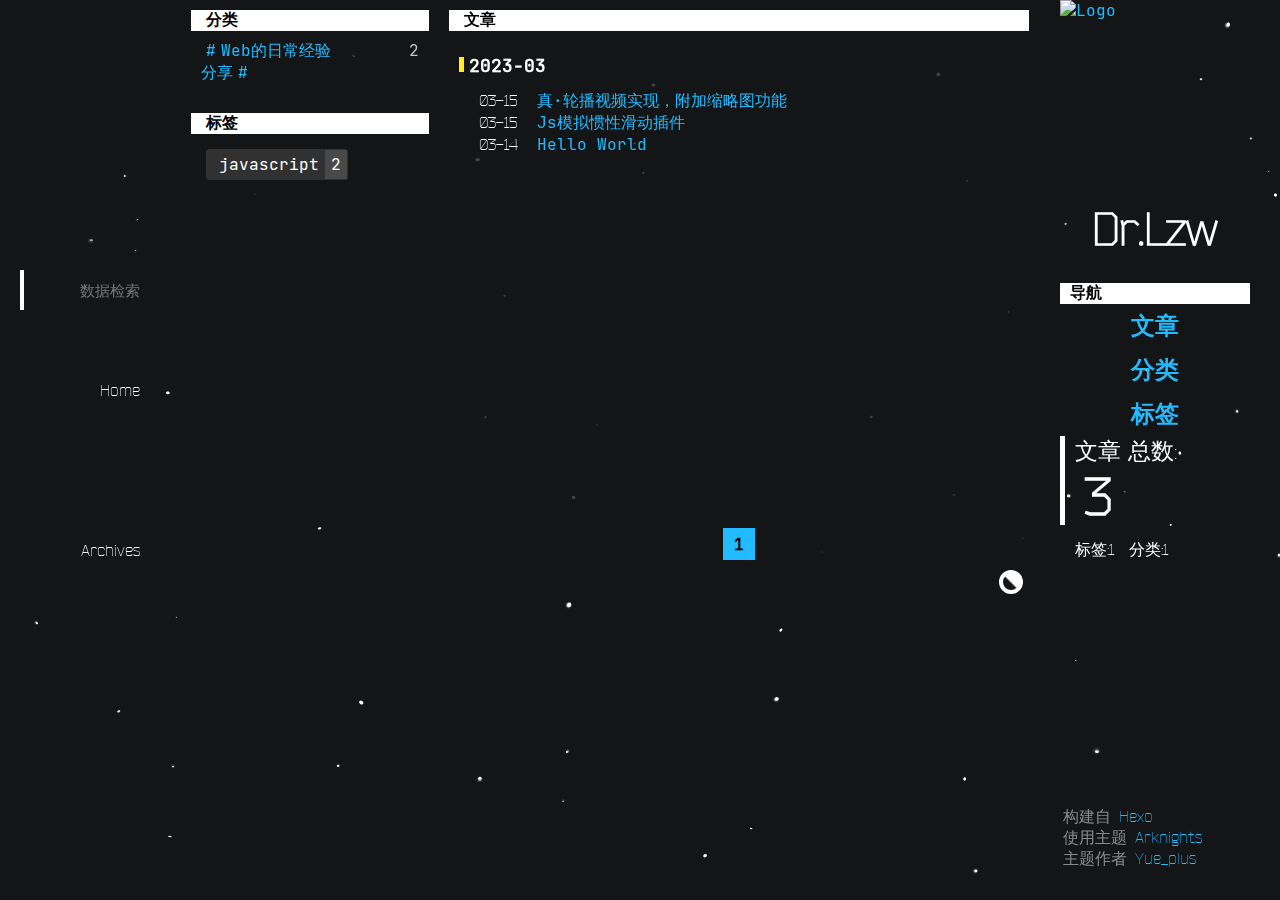
==== archives/index.html @ a69feaee "Site updated: 2023-03-15 19:51:51" ====
<!DOCTYPE html><html lang="[&quot;zh-cn&quot;,&quot;en&quot;,&quot;default&quot;]" theme-mode="dark"><head><meta charset="UTF-8"><meta name="viewport" content="width=device-width, initial-scale=1.0"><title>文章 | Dr.Lzw</title><script>var config = {"root":"/","search":{"preload":false,"activeHolder":"键入以继续","blurHolder":"数据检索","noResult":"无 $0 相关数据"},"code":{"codeInfo":"$0 - 共 $1 行","copy":"复制","copyFinish":"复制成功","expand":"展开"}}</script><script src="//unpkg.com/mermaid@9.2.2/dist/mermaid.min.js"></script><link rel="stylesheet" href="/css/arknights.css"><script>if (window.localStorage.getItem('theme-mode') === 'light') document.documentElement.setAttribute('theme-mode', 'light')
if (window.localStorage.getItem('theme-mode') === 'dark') document.documentElement.setAttribute('theme-mode', 'dark')</script><style>@font-face {
 font-family: BenderLight;
 src: local('Bender'), url("/font/BenderLight.ttf");
}
@font-face {
 font-family: 'JetBrains Mono';
 src: local('JetBrains Mono'), url('/font/JetBrainsMono-Regular.woff2') format('woff2');
}</style><meta name="generator" content="Hexo 5.4.2"></head><body><div class="loading" style="opacity: 0"><div class="loadingBar left"></div><div class="loadingBar right"></div></div><main><header class="closed"><nav><div class="navBtn hide"><i class="navBtnIcon"><span class="navBtnIconBar"></span><span class="navBtnIconBar"></span><span class="navBtnIconBar"></span></i></div><div class="navItem" id="search-header"><span class="navItemTitle"><input autocomplete="off" autocorrect="off" autocapitalize="none" placeholder="数据检索" spellcheck="false" maxlength="50" type="text" id="search-input"></span></div><div class="navItem" id="search-holder"></div><div class="search-popup"><div id="search-result"></div></div><ol class="navContent"><li class="navItem"><a class="navBlock" href="/"><span class="navItemTitle">Home</span></a></li><li class="navItem" matchdata="categories,tags"><a class="navBlock" href="/archives/"><span class="navItemTitle">Archives</span></a></li></ol></nav></header><article><div id="archive-flex"><div id="Archives"><h1>文章</h1><div id="Archives-bg"><h2>2023-03</h2><div class="article-item"><div class="control-archive"><time>03-15</time></div><a href="/2023/03/15/%E7%9C%9F%C2%B7%E8%BD%AE%E6%92%AD%E8%A7%86%E9%A2%91%E5%AE%9E%E7%8E%B0%EF%BC%8C%E9%99%84%E5%8A%A0%E7%BC%A9%E7%95%A5%E5%9B%BE%E5%8A%9F%E8%83%BD/" target="_blank">真·轮播视频实现，附加缩略图功能</a></div><div class="article-item"><div class="control-archive"><time>03-15</time></div><a href="/2023/03/15/Js%E6%A8%A1%E6%8B%9F%E6%83%AF%E6%80%A7%E6%BB%91%E5%8A%A8%E6%8F%92%E4%BB%B6/" target="_blank">Js模拟惯性滑动插件</a></div><div class="article-item"><div class="control-archive"><time>03-14</time></div><a href="/2023/03/14/hello-world/" target="_blank">Hello World</a></div><div id="paginator"><span class="page-number current">1</span></div></div></div><div id="archive-aside"><div id="Categories"><h1>分类</h1><ul class="category-list"><li class="category-list-item"><a class="category-list-link" href="/categories/Web%E7%9A%84%E6%97%A5%E5%B8%B8%E7%BB%8F%E9%AA%8C%E5%88%86%E4%BA%AB/">Web的日常经验分享</a><span class="category-list-count">2</span></li></ul></div><div id="Tags"><h1>标签</h1><ul class="tag-list" itemprop="keywords"><li class="tag-list-item"><a class="tag-list-link" href="/tags/javascript/" rel="tag">javascript</a><span class="tag-list-count">2</span></li></ul></div></div></div><div class="bottom-btn"><div><a id="to-top" onClick="scrolls.scrolltop();" title="回到顶部" style="opacity: 0; display: none;">∧</a><a id="color-mode" onClick="colorMode.change()" title="切换主题"></a></div></div></article><aside><div id="about"><a href="/" id="logo"><img src="https://ak.hypergryph.com/assets/index/images/ak/pc/faction/1.png" alt="Logo"></a><h1 id="Dr"><a href="/">Dr.Lzw</a></h1><div id="description"><p></p></div></div><div id="aside-block"><h1>导航</h1><div id="navigation"><a href="#Archives">文章</a><a href="#Categories">分类</a><a href="#Tags">标签</a></div><section id="total"><a id="total-archives" href="/archives"><span class="total-title">文章 总数:</span><span class="total-number">3</span></a><div id="total-tags"><span class="total-title">标签:</span><span class="total-number">1</span></div><div id="total-categories"><span class="total-title">分类:</span><span class="total-number">1</span></div></section></div><footer><nobr>构建自 <a target="_blank" rel="noopener" href="http://hexo.io">Hexo</a></nobr><wbr><nobr> 使用主题 <a target="_blank" rel="noopener" href="https://github.com/Yue-plus/hexo-theme-arknights">Arknights</a></nobr><wbr><nobr>主题作者 <a target="_blank" rel="noopener" href="https://github.com/Yue-plus">Yue_plus</a></nobr></footer></aside></main><canvas id="canvas-dust"></canvas><script src="/js/search.js"></script><script class="pjax-js">reset=_=>{code.findCode();}</script><script src="/js/jquery.js"></script><script src="/js/arknights.js"></script><script src="/js/pjax.js"></script><script>window.addEventListener("load",() => {pjax = new Pjax({
 cacheBust: false,
 selectors: ['title','article','#aside-block','.pjax-js'],
 switches: {'article': Pjax.switches.sideBySide},
 switchesOptions: {
   'article': {
     classNames: {
       remove: "pjax-out",
       add: "pjax-in"
     }
   }
 }
});
document.addEventListener("pjax:complete", reset);reset()})</script></body></html>
---- css/arknights.css ----
[theme-mode=dark] pre code.hljs {
  display: block;
  overflow-x: auto;
  padding: 1em;
}
[theme-mode=dark] code.hljs {
  padding: 3px 5px;
}
[theme-mode=dark] .hljs {
  color: #abb2bf;
  background: #282c34;
}
[theme-mode=dark] .hljs-keyword,
[theme-mode=dark] .hljs-operator,
[theme-mode=dark] .hljs-pattern-match {
  color: #f92672;
}
[theme-mode=dark] .hljs-function,
[theme-mode=dark] .hljs-pattern-match .hljs-constructor {
  color: #61aeee;
}
[theme-mode=dark] .hljs-function .hljs-params {
  color: #a6e22e;
}
[theme-mode=dark] .hljs-function .hljs-params .hljs-typing {
  color: #fd971f;
}
[theme-mode=dark] .hljs-module-access .hljs-module {
  color: #7e57c2;
}
[theme-mode=dark] .hljs-constructor {
  color: #e2b93d;
}
[theme-mode=dark] .hljs-constructor .hljs-string {
  color: #9ccc65;
}
[theme-mode=dark] .hljs-comment,
[theme-mode=dark] .hljs-quote {
  color: #b18eb1;
  font-style: italic;
}
[theme-mode=dark] .hljs-doctag,
[theme-mode=dark] .hljs-formula {
  color: #c678dd;
}
[theme-mode=dark] .hljs-deletion,
[theme-mode=dark] .hljs-name,
[theme-mode=dark] .hljs-section,
[theme-mode=dark] .hljs-selector-tag,
[theme-mode=dark] .hljs-subst {
  color: #e06c75;
}
[theme-mode=dark] .hljs-literal {
  color: #56b6c2;
}
[theme-mode=dark] .hljs-addition,
[theme-mode=dark] .hljs-attribute,
[theme-mode=dark] .hljs-meta .hljs-string,
[theme-mode=dark] .hljs-regexp,
[theme-mode=dark] .hljs-string {
  color: #98c379;
}
[theme-mode=dark] .hljs-built_in,
[theme-mode=dark] .hljs-class .hljs-title,
[theme-mode=dark] .hljs-title.class_ {
  color: #e6c07b;
}
[theme-mode=dark] .hljs-attr,
[theme-mode=dark] .hljs-number,
[theme-mode=dark] .hljs-selector-attr,
[theme-mode=dark] .hljs-selector-class,
[theme-mode=dark] .hljs-selector-pseudo,
[theme-mode=dark] .hljs-template-variable,
[theme-mode=dark] .hljs-type,
[theme-mode=dark] .hljs-variable {
  color: #d19a66;
}
[theme-mode=dark] .hljs-bullet,
[theme-mode=dark] .hljs-link,
[theme-mode=dark] .hljs-meta,
[theme-mode=dark] .hljs-selector-id,
[theme-mode=dark] .hljs-symbol,
[theme-mode=dark] .hljs-title {
  color: #61aeee;
}
[theme-mode=dark] .hljs-emphasis {
  font-style: italic;
}
[theme-mode=dark] .hljs-strong {
  font-weight: 700;
}
[theme-mode=dark] .hljs-link {
  text-decoration: underline;
}
[theme-mode=light] pre code.hljs {
  display: block;
  overflow-x: auto;
  padding: 1em;
}
[theme-mode=light] code.hljs {
  padding: 3px 5px;
}
[theme-mode=light] .hljs {
  color: #383a42;
  background: #fafafa;
}
[theme-mode=light] .hljs-comment,
[theme-mode=light] .hljs-quote {
  color: #a0a1a7;
  font-style: italic;
}
[theme-mode=light] .hljs-doctag,
[theme-mode=light] .hljs-formula,
[theme-mode=light] .hljs-keyword {
  color: #a626a4;
}
[theme-mode=light] .hljs-deletion,
[theme-mode=light] .hljs-name,
[theme-mode=light] .hljs-section,
[theme-mode=light] .hljs-selector-tag,
[theme-mode=light] .hljs-subst {
  color: #e45649;
}
[theme-mode=light] .hljs-literal {
  color: #0184bb;
}
[theme-mode=light] .hljs-addition,
[theme-mode=light] .hljs-attribute,
[theme-mode=light] .hljs-meta .hljs-string,
[theme-mode=light] .hljs-regexp,
[theme-mode=light] .hljs-string {
  color: #50a14f;
}
[theme-mode=light] .hljs-attr,
[theme-mode=light] .hljs-number,
[theme-mode=light] .hljs-selector-attr,
[theme-mode=light] .hljs-selector-class,
[theme-mode=light] .hljs-selector-pseudo,
[theme-mode=light] .hljs-template-variable,
[theme-mode=light] .hljs-type,
[theme-mode=light] .hljs-variable {
  color: #986801;
}
[theme-mode=light] .hljs-bullet,
[theme-mode=light] .hljs-link,
[theme-mode=light] .hljs-meta,
[theme-mode=light] .hljs-selector-id,
[theme-mode=light] .hljs-symbol,
[theme-mode=light] .hljs-title {
  color: #4078f2;
}
[theme-mode=light] .hljs-built_in,
[theme-mode=light] .hljs-class .hljs-title,
[theme-mode=light] .hljs-title.class_ {
  color: #c18401;
}
[theme-mode=light] .hljs-emphasis {
  font-style: italic;
}
[theme-mode=light] .hljs-strong {
  font-weight: 700;
}
[theme-mode=light] .hljs-link {
  text-decoration: underline;
}
:root {
  --dark-background: url(https://ak.hypergryph.com/assets/index/images/ak/pc/bk.jpg);
  --light-background: url(/img/bk.jpg);
  --dark-cursor: url("[data-uri]");
  --light-cursor: url("[data-uri]");
}
[theme-mode=light] .footer-link a:not(:hover),
[theme-mode=light] .navItemTitle,
[theme-mode=light] aside footer {
  text-shadow: 0 0 15px #fff, 0 0 15px #fff, 0 0 15px #fff, 0 0 15px #fff;
}
[theme-mode=light] .navItemTitle,
[theme-mode=light] aside footer {
  font-weight: bold;
}
[theme-mode=light] :where(.recent-post,
[theme-mode=light] #paginator a) {
  background-color: rgba(255,255,255,0.267);
}
[theme-mode=light] aside a img:hover {
  background-color: var(--theme-bg-soft);
}
[theme-mode=light] #Archives,
[theme-mode=light] #Categories,
[theme-mode=light] #Tags {
  background-color: var(--theme-bg-soft);
}
[theme-mode=light] #Archives:hover,
[theme-mode=light] #Categories:hover,
[theme-mode=light] #Tags:hover {
  background-color: var(--theme-bg-soft-hover);
}
[theme-mode=light] #color-mode:hover::after {
  transform: rotate(-90deg);
}
[theme-mode=light] #color-mode::after {
  transform: rotate(-180deg);
  animation: clockwise 0.3s;
}
@-moz-keyframes clockwise {
  0% {
    transform: rotate(-270deg);
  }
  100% {
    transform: rotate(-180deg);
  }
}
@-webkit-keyframes clockwise {
  0% {
    transform: rotate(-270deg);
  }
  100% {
    transform: rotate(-180deg);
  }
}
@-o-keyframes clockwise {
  0% {
    transform: rotate(-270deg);
  }
  100% {
    transform: rotate(-180deg);
  }
}
@keyframes clockwise {
  0% {
    transform: rotate(-270deg);
  }
  100% {
    transform: rotate(-180deg);
  }
}
[theme-mode=dark] #color-mode:hover::after {
  filter: invert(1);
}
#post-bg,
h1,
h2,
h3,
h4,
h5,
h6 {
  transition: 1s;
}
@property --theme-bg-trans1 {
  syntax: '<color>';
  inherits: true;
  initial-value: #fff;
}
#aside-block {
  transition: --theme-bg-trans1 1s;
}
:root[theme-mode=dark] {
  --cursor-data: var(--dark-cursor);
  --body-background: var(--dark-background);
  --theme-highlight: #2bf;
  --theme-subcolor: #fe2;
  --theme-stress: #c0392b;
  --theme-bar-color-0: #fe2;
  --theme-bar-color-1: rgba(255,238,34,0.667);
  --theme-bar-color-2: rgba(255,238,34,0.267);
  --theme-bar-color-3: rgba(255,238,34,0.133);
  --theme-kbd-shadow: #ba2;
  --theme-kbd-text: #000;
  --theme-cursor: #ccc;
  --theme-cursor-bg: rgba(255,255,255,0.533);
  --theme-text-hover: #000;
  --theme-text: #c4c4c4;
  --theme-text-light: #fff;
  --theme-text-rev: #000;
  --theme-background: #141516;
  --theme-bg-trans0: rgba(20,21,22,0.95);
  --theme-bg-trans1: rgba(20,21,22,0.8);
  --theme-bg-hover: #000;
  --theme-bg-light: #fff;
  --theme-bg-soft: rgba(255,255,255,0.05);
  --theme-bg-soft-hover: rgba(255,255,255,0.1);
  --theme-code-header: rgba(255,255,255,0.2);
  --theme-btn-bg: #d4d8dd;
  --theme-border: #fe2;
  --theme-border-light: #fff;
  --theme-border-soft: rgba(255,255,255,0.1);
  --theme-unimportant: #898989;
  --theme-unimportant-trans: rgba(137,137,137,0.4);
  --theme-unimportant-2: #535353;
  --theme-td-border: #2bf;
  --theme-td-hover: rgba(34,187,255,0.1);
  --theme-tag-bg: #313131;
  --theme-tag-count-bg: #494949;
  --theme-tag-border: #313131;
  --theme-loadingbar: #fff;
}
:root[theme-mode=light] {
  --cursor-data: var(--light-cursor);
  --body-background: var(--light-background);
  --theme-highlight: #2bf;
  --theme-subcolor: #fe2;
  --theme-stress: #c0392b;
  --theme-bar-color-0: #fe2;
  --theme-bar-color-1: rgba(255,238,34,0.733);
  --theme-bar-color-2: rgba(255,238,34,0.533);
  --theme-bar-color-3: rgba(255,238,34,0.333);
  --theme-kbd-shadow: #ba2;
  --theme-kbd-text: #000;
  --theme-cursor: #333;
  --theme-cursor-bg: rgba(0,0,0,0.267);
  --theme-text-hover: #000;
  --theme-text: #222;
  --theme-text-light: #000;
  --theme-text-rev: #fff;
  --theme-background: #f4f5f6;
  --theme-bg-trans0: rgba(244,245,246,0.95);
  --theme-bg-trans1: rgba(244,245,246,0.5);
  --theme-bg-hover: #fff;
  --theme-bg-light: #000;
  --theme-bg-soft: rgba(255,255,255,0.3);
  --theme-bg-soft-hover: rgba(255,255,255,0.6);
  --theme-code-header: #c0c0c0;
  --theme-btn-bg: #2a272d;
  --theme-border: #fe2;
  --theme-border-light: #000;
  --theme-border-soft: rgba(0,0,0,0.1);
  --theme-unimportant: #767676;
  --theme-unimportant-trans: rgba(118,118,118,0.4);
  --theme-unimportant-2: #acacac;
  --theme-td-border: #2bf;
  --theme-td-hover: rgba(34,187,255,0.1);
  --theme-tag-bg: #cecece;
  --theme-tag-count-bg: #bababa;
  --theme-tag-border: #cecece;
  --theme-loadingbar: #fff;
}
aside {
  scrollbar-width: none;
  height: 100vh;
  position: sticky;
  display: flex;
  flex-direction: column;
  justify-content: space-between;
  align-content: stretch;
  overflow-y: auto;
  overflow-x: hidden;
  color: var(--theme-text-light);
  padding: 0 20px;
}
aside::-webkit-scrollbar {
  display: none;
}
aside::-ms-scrollbar {
  display: none;
}
aside h1 {
  transition: 0.6s;
  font-family: BenderLight, sans-serif;
  margin-top: 0;
}
aside footer {
  color: var(--theme-unimportant);
  padding: 0 3px 30px 3px;
  font-family: BenderLight;
}
#logo {
  user-select: none;
  width: 100%;
  height: 5px;
  display: inline-block;
  margin-bottom: 100%;
  padding: 0;
}
#logo img {
  width: 100%;
}
#Dr {
  text-align: center;
}
#Dr a {
  color: var(--theme-text-light);
}
#total {
  font-family: BenderLight;
}
#total div {
  display: inline-block;
}
#total-archives {
  color: var(--theme-text-light);
  box-sizing: border-box;
  width: 100%;
  border-left: 5px solid var(--theme-border-light);
  padding: 0 0 0 10px;
  display: inline-block;
  transition: 0.3s;
}
#total-archives .total-title {
  font-size: 23px;
  display: block;
}
#total-archives .total-number {
  font-weight: bolder;
  font-size: 52px;
  padding: 0 10px;
  transition: 0.3s;
}
@media (min-width: 769px) {
  #total-archives:hover {
    border-color: var(--theme-highlight);
    background-color: var(--theme-bg-soft-hover);
  }
  #total-archives:hover .total-number {
    color: var(--theme-highlight);
  }
}
#total-tags,
#total-categories {
  margin: 15px 0 0 15px;
}
#aside-block {
  flex-grow: 2;
  margin-top: 10px;
}
#aside-block #total-archives .total-number {
  letter-spacing: 2px;
}
#aside-block #toc-div {
  background: linear-gradient(var(--theme-bg-trans1), transparent);
}
@media (min-width: 769px) {
  #aside-block #toc-div:hover h1 {
    background-color: var(--theme-highlight);
  }
}
#aside-block h1 {
  color: var(--theme-text-rev);
  background-color: var(--theme-text-light);
  margin: 0;
  padding: 0 10px;
  font-size: medium;
}
#description p {
  margin: unset;
  text-align: center;
}
html,
body,
label {
  cursor: var(--cursor-data) 3 3, default;
}
html,
body {
  position: static;
}
#cursor-outer {
  z-index: 65536;
  position: fixed;
  transform: translate3d(-50%, -50%, 0px);
  height: 36px;
  width: 36px;
  border: 1px solid var(--theme-cursor);
  border-radius: 50%;
  pointer-events: none;
  transition: background-color 0.3s, width 0.3s, height 0.3s;
}
#cursor-effect {
  z-index: 65535;
  position: fixed;
  transform: translate3d(-50%, -50%, 0px) scale(0);
  height: 80px;
  width: 80px;
  border: 4px solid var(--theme-cursor);
  border-radius: 50%;
  opacity: 0;
  pointer-events: none;
}
@media (min-width: 769px) {
  main {
    -ms-scrollbar-base-color: var(--theme-bar-color-2);
    -ms-scrollbar-track-color: var(--theme-bar-color-3);
    scrollbar-color: var(--theme-bar-color-0) var(--theme-bar-color-2);
    scrollbar-width: thin;
    scrollbar-gutter: stable;
  }
  ::-webkit-scrollbar {
    width: 6px;
    height: 6px;
  }
  ::-webkit-scrollbar-thumb {
    background-color: var(--theme-bar-color-2);
    border-radius: 0.25em;
  }
  ::-webkit-scrollbar-track {
    background-color: var(--theme-bar-color-3);
  }
  ::-webkit-scrollbar-thumb:hover {
    background-color: var(--theme-bar-color-1);
  }
  ::-webkit-scrollbar-thumb:window-inactive {
    background-color: var(--theme-bar-color-3);
  }
}
body {
  margin: 0;
  color: var(--theme-text);
  background-image: var(--body-background);
  background-color: var(--theme-background);
  background-attachment: fixed;
  background-position: 50% 0;
  background-repeat: no-repeat;
  background-size: cover;
  font-family: "JetBrains Mono", 'Microsoft YaHei', '\5b8b\4f53', sans-serif;
}
h1,
h2,
h3,
h4,
h5,
h6 {
  color: var(--theme-text-light);
  margin-block-start: 0.33em;
  margin-block-end: 0.23em;
  padding-top: 0.2em;
  padding-bottom: 0.2em;
}
p {
  overflow: visible;
}
a {
  text-decoration: none;
}
a,
:is(strong,
em)>a {
  color: var(--theme-highlight);
  padding: 0 3px;
  transition: color 0.3s, background-color 0.3s, line-height 0.3s, padding 0.3s, border 0.3s, opacity 0.3s;
}
@media (min-width: 769px) {
  a:hover,
  :is(strong:hover,
  em)>a:hover {
    color: var(--theme-text-hover);
    background-color: var(--theme-highlight);
  }
  a:active,
  :is(strong:active,
  em)>a:active {
    color: var(--theme-text-hover);
    background-color: var(--theme-subcolor);
  }
}
button {
  background: var(--theme-bg-soft);
  color: var(--theme-text-light);
  font-family: "JetBrains Mono";
  border: unset;
}
time {
  font-family: BenderLight;
}
code,
pre {
  font-family: "JetBrains Mono";
}
code {
  margin: 0 !important;
  background-color: var(--theme-bg-soft-hover);
  padding: 0 3px !important;
}
pre {
  margin: 6px 0;
  background-color: transparent;
}
kbd {
  color: var(--theme-kbd-text);
  background-color: var(--theme-subcolor);
  box-shadow: 0 0.12em var(--theme-kbd-shadow);
  margin: 0 2px;
  border-radius: 2px;
  padding: 0 3px;
  font-family: "JetBrains Mono";
}
em {
  font-family: Times, "Times New Roman", 'FangSong', 'SimSun', serif;
}
strong em,
em strong {
  font-family: "JetBrains Mono", 'Microsoft YaHei', '\5b8b\4f53', sans-serif;
}
:not(a)>:is(strong,
em) {
  color: var(--theme-light);
}
:not(a)>:is(strong em,
em strong) {
  color: var(--theme-stress);
}
blockquote {
  border-left: var(--theme-highlight) solid 5px;
  padding: 3px 20px;
  background-color: var(--theme-bg-soft);
  transition: 0.3s;
}
blockquote blockquote {
  margin: 0;
  padding-right: 0;
}
blockquote:hover {
  background-color: var(--theme-bg-soft-hover);
}
ol {
  overflow: auto;
}
li {
  margin-block-start: 0.2em;
  margin-block-end: 0.2em;
}
li blockquote {
  margin: 0;
  padding-right: 0;
}
table {
  border: 0;
  border-collapse: collapse;
}
table th {
  color: var(--theme-text-rev);
  background-color: var(--theme-bg-light);
  border: var(--theme-border-light) solid 1px;
  padding: 0 10px;
}
table td {
  padding: 0px 8px;
  border: var(--theme-td-border) solid 1px;
}
table td:hover {
  background-color: var(--theme-td-hover);
}
a,
button,
input,
textarea {
  cursor: var(--cursor) 3 3, pointer;
}
input {
  cursor: var(--cursor) 3 3, text;
  user-select: none;
  font-family: "JetBrains Mono", 'Microsoft YaHei', '\5b8b\4f53', sans-serif;
}
.bottom-btn {
  position: sticky;
  bottom: 0;
  z-index: 1;
  display: flex;
  flex-direction: column;
  align-items: flex-end;
}
@media (max-width: 768px) {
  .bottom-btn {
    position: fixed;
    left: 0;
    width: 100vw;
  }
}
.bottom-btn div {
  position: absolute;
  right: 8px;
  bottom: 8px;
}
.bottom-btn a {
  overflow: hidden;
  display: block;
  right: 0;
  width: 40px;
  height: 40px;
  transition: 0.3s, 0 visibility;
  color: var(--theme-text-light);
  line-height: 40px;
  text-align: center;
  font-size: 40px;
  font-weight: 900;
  padding: 0;
  user-select: none;
}
@media (min-width: 769px) {
  .bottom-btn a:hover {
    color: var(--theme-text-hover);
    line-height: 30px;
    background-color: var(--theme-subcolor);
  }
}
#color-mode {
  display: flex;
}
@media (min-width: 769px) {
  #color-mode:hover {
    line-height: 40px;
  }
  #color-mode:hover::after {
    transform: rotate(90deg);
  }
}
#color-mode::after {
  margin: auto;
  content: '';
  height: 16px;
  width: 16px;
  display: block;
  display: inline-block;
  border: 4px solid var(--theme-bg-light);
  border-radius: 50%;
  background: linear-gradient(45deg, transparent 10px, var(--theme-bg-light) 12px, var(--theme-bg-light));
  transition: transform 0.3s;
}
.text-title,
.text-content {
  color: #000;
  height: 18px;
  line-height: 18px;
  padding: 0 5px;
  font-size: small;
  font-family: sans-serif;
  display: inline-block;
}
.text-title {
  background-color: var(--theme-highlight);
}
.text-content {
  margin: 0 10px 0 0;
  padding: 0 28px 0 5px;
  background-color: #fff;
}
.gutter pre {
  margin: 6px 0;
  padding-top: 5px;
}
.code pre {
  margin: 6px 0;
}
.hljs span {
  line-height: 0;
}
.code-icon {
  display: inline-block;
  width: 20px;
  height: 20px;
}
.code-icon::before {
  content: '>';
  margin: 5px;
}
.highlight.open .code-box {
  transition: 0.5s cubic-bezier(0.5, 0, 1, 0);
  max-height: 10000px;
}
.highlight.open .code-header .code-space {
  display: none;
}
.highlight.open .code-header .code-icon {
  transform: rotate(90deg);
  transition: transform 0.2s ease;
}
.highlight.fold .code-box {
  transition: 0.5s cubic-bezier(0, 1, 0, 1) -0.1s;
  max-height: 0;
}
.highlight.fold .code-header .code-copy {
  display: none;
}
.highlight.fold .code-header .code-icon {
  transition: transform 0.2s ease;
}
.highlight {
  margin: 1em 10px;
  overflow-x: hidden;
}
.code-box {
  overflow-y: hidden;
  max-height: 0;
}
.code-header {
  user-select: none;
  background-color: var(--theme-code-header);
  display: flex;
  justify-content: space-between;
}
.code-header:focus-visible {
  outline: #fff auto 1px;
}
.code-header .code-title {
  pointer-events: none;
  color: var(--theme-text-light);
  margin: 7px 8px;
}
.code-header-tail {
  align-self: center;
}
.code-space {
  line-height: 35px;
  padding-right: 14px;
  font-size: 12px;
}
.code-copy {
  margin: 0 4px;
  padding: 7px 9px;
  display: inline-block;
  line-height: 1;
  text-decoration: none;
  white-space: nowrap;
  border: 1px solid var(--theme-border-light);
  border-radius: 5px;
  background-color: var(--theme-bg-soft);
  color: var(--theme-text-light);
  font-size: 0.75em;
  transition: 0.3s;
}
@media (min-width: 769px) {
  .code-copy:hover {
    border: 1px solid var(--theme-border);
    color: var(--theme-subcolor);
    transition: 0.3s;
  }
}
@media (max-width: 768px) {
  .code-copy:active {
    border: 1px solid var(--theme-border);
    color: var(--theme-subcolor);
    transition: 0.3s;
  }
}
.code-copy.copied {
  border: 1px solid var(--theme-border);
  color: var(--theme-subcolor);
  transition: 0.3s;
}
table td {
  border: 0;
}
table code {
  padding: 0 8px 5px 8px;
  background-color: transparent !important;
}
table .gutter {
  position: sticky;
  color: var(--theme-text-rev);
  text-align: right;
  background-color: var(--theme-highlight);
  left: 0;
  padding: 0 8px 5px 8px;
}
table .gutter,
table .gutter pre,
table .gutter span {
  user-select: none;
  pointer-events: none;
}
table .code {
  width: 100%;
  background-color: var(--theme-bg-soft);
  transition: 0.3s;
}
@media (min-width: 769px) {
  table .code:hover {
    background-color: var(--theme-bg-soft-hover);
  }
}
.mermaid {
  margin: 10px 0;
  padding: 10px;
  text-align: center;
}
.MathJax {
  transform: translateZ(0);
}
header {
  pointer-events: none;
  top: 0;
  z-index: 15;
  height: 100%;
  font-family: BenderLight;
  display: inline;
  position: sticky;
}
nav {
  position: relative;
  height: 100%;
  white-space: nowrap;
  scrollbar-width: none;
  overflow: hidden;
  display: flex;
  flex-direction: column;
  justify-content: center;
}
nav::-webkit-scrollbar {
  display: none;
}
nav::-ms-scrollbar {
  display: none;
}
nav li {
  display: block;
}
.navBlock {
  transition: unset;
  position: relative;
  height: 40px;
  line-height: 40px;
  padding: 0 12px;
  display: inline-block;
  padding: 3.75em 0;
  width: 100%;
}
.navBlock:active {
  background: unset;
}
.navBtn {
  transition: transform 0.3s;
  pointer-events: all;
  display: block;
  position: absolute;
  top: 1em;
  font-size: 2em;
  z-index: 10;
}
.navBtnIcon {
  z-index: 10;
  width: 1em;
  height: 1em;
  display: block;
  position: relative;
}
.navBtnIconBar {
  position: absolute;
  top: 50%;
  width: 1em;
  height: 0.1em;
  background-color: var(--theme-btn-bg);
  text-indent: 101%;
  white-space: nowrap;
  overflow: hidden;
  transition: transform ease-in-out 0.3s;
}
.navBtnIconBar:nth-child(1) {
  left: 0;
  transform: translate(0, -350%);
}
.navBtnIconBar:nth-child(2) {
  left: 0;
  transform: translate(0, -50%);
}
.navBtnIconBar:nth-child(3) {
  right: 0;
  transform: translate(0, 250%);
}
.expanded .navBtnIconBar:nth-child(1) {
  transform: translate(0, -50%) rotateZ(45deg) scaleX(0.5) translate(-50%);
}
.expanded .navBtnIconBar:nth-child(3) {
  transform: translate(0, -50%) rotateZ(45deg) scaleX(0.5) translate(50%);
}
.expanded .navBtnIconBar:nth-child(2) {
  transform: translate(0, -50%) rotateZ(-45deg);
}
.navContent {
  overflow: visible;
  margin: unset;
  position: relative;
  padding: 0;
  pointer-events: all;
}
.navItem {
  overflow: visible;
  position: relative;
  margin: unset;
  transition: 0.6s;
}
@media (max-width: 1023px) {
  .navItem .navItemTitle::before {
    content: "";
    display: block;
    width: 100%;
    position: absolute;
  }
}
.navItem .navItemTitle {
  transition: 0.3s;
  width: 100%;
  overflow-wrap: break-word;
  white-space: normal;
  position: relative;
  display: block;
}
.active>:is(a,
.active .navBlock)>.navItemTitle,
.active>.navItemTitle {
  color: var(--theme-highlight);
}
.active>:is(a::before,
.active .navBlock)>.navItemTitle::before,
.active>.navItemTitle::before {
  content: "";
  display: block;
  color: var(--theme-highlight);
  border-color: var(--theme-highlight);
  width: 100%;
  position: absolute;
  left: 0;
}
.navItemList {
  overflow: visible;
  display: none;
  top: 0;
  text-align: left;
  padding: 0;
}
.navItemList .navItem {
  min-width: max-content;
  box-sizing: border-box;
  margin: 0;
}
.navItemList .navItem a {
  min-width: max-content;
  padding: 0;
  display: block;
  width: 100%;
  line-height: 40px;
}
@media (max-width: 768px) {
  header {
    left: 0;
  }
  header .navContent {
    padding-left: 0;
  }
}
@media (max-width: 1023px) {
  header {
    width: 428px;
    max-width: 100%;
    position: fixed;
  }
  nav {
    max-width: 428px;
    height: max-content;
    min-height: 100vh;
  }
  nav::before {
    content: "";
    height: 100%;
    width: 100%;
    position: absolute;
    top: 0;
    left: 0;
    background-color: var(--theme-bg-trans0);
    transform: translateX(-100%);
    transition: transform 0.6s;
    pointer-events: all;
  }
  .navBtn {
    left: 1em;
  }
  .navContent {
    overflow-y: auto;
    transform: translateX(-100%);
    width: 100%;
    transition: transform 0.6s;
  }
  .navItem {
    padding: 0.1em 4em;
  }
  .navBlock {
    box-sizing: border-box;
    align-items: flex-end;
    padding: unset;
    height: 100%;
  }
  .navBlock:hover {
    background-color: unset;
  }
  .navItemTitle {
    color: var(--theme-text-light);
    padding-bottom: 5px;
    border-bottom: 1px solid var(--theme-unimportant);
  }
  .active>:is(a,
  .navBlock)>.navItemTitle::before {
    border-color: var(--theme-highlight);
  }
  .expanded .navContent,
  .expanded nav::before {
    transform: translateX(0%);
  }
  .navItemList {
    width: 100%;
  }
  .navItemList>.navItem {
    padding-left: 1em;
    width: calc(100% - 1em);
  }
  .navItemTitle:not(:only-child)::before {
    content: '>';
    margin: 0 5px;
  }
  .expanded>.navItemList,
  .expanded>.navBlock>.navItemList {
    margin-top: 6px;
    display: block;
  }
  .expanded>.navItemList>.navItemList,
  .expanded>.navBlock>.navItemList>.navItemList {
    box-sizing: border-box;
    display: inline-block;
    width: max-content;
    min-width: 100%;
    margin: 0;
  }
  .expanded>.navItemTitle:not(:only-child)::before,
  .expanded>.navBlock>.navItemTitle:not(:only-child)::before {
    content: '▽';
    color: var(--theme-highlight);
  }
}
@media (min-width: 1024px) {
  header {
    width: 180px;
  }
  .navItem {
    width: 120px;
  }
  .navBtn {
    display: none;
  }
  .navBlock:hover {
    background-color: unset;
  }
  .navItemTitle {
    color: var(--theme-text-light);
  }
  .navItemTitle::before {
    height: 100%;
    top: 0;
    box-sizing: border-box;
  }
  .navItemList {
    width: max-content;
    min-width: 100px;
    position: absolute;
    background-color: var(--theme-bg-hover);
  }
  .navItemList .navItem {
    width: 100%;
    padding: 0;
  }
  .navItemList .navItem .navItemTitle {
    box-sizing: border-box;
    color: var(--theme-highlight);
  }
  .navItemList .navItem a:hover .navItemTitle {
    color: var(--theme-text-hover);
  }
  .navItemList .navItem:hover>.navItemTitle {
    background-color: var(--theme-highlight);
    color: var(--theme-text-hover);
  }
  .navBlock:hover,
  .navItem:hover {
    display: block;
  }
  .navBlock:hover>.navItemList,
  .navItem:hover>.navItemList {
    box-sizing: border-box;
    display: inline-block;
    width: max-content;
    min-width: 100%;
    margin: 0;
  }
}
@media (min-width: 1440px) {
  header {
    width: 240px;
  }
  .navItem {
    width: 150px;
  }
}
@media (min-width: 1920px) {
  header {
    width: 310px;
  }
}
#canvas-dust {
  z-index: -65536;
  pointer-events: none;
  position: fixed;
  top: 0;
  left: 0;
}
@media (max-width: 1023px) {
  .hide.navBtn {
    transform: translateY(-2em);
  }
  :is(.moving,
  .up) nav {
    overflow: visible;
  }
  .moving {
    pointer-events: none;
  }
  .moving .navBtn {
    pointer-events: none;
  }
  .moving .search-header,
  .moving .search-popup {
    transition: unset;
    pointer-events: none;
  }
  .moving .navContent {
    overflow: visible;
  }
  .up .search-popup {
    left: 100vw;
    transform: translateX(0);
  }
  .up .search-popup.open {
    transform: translateX(-100%);
  }
  .up article {
    margin-top: 50px;
  }
  .up .closed .navBtn {
    transform: translateY(-0.5em);
  }
  .up .closed .navContent {
    overflow: visible;
  }
  .up #search-header {
    padding: 0.5em 2em 0 5em;
    animation: get-in-top 0.3s;
    position: absolute;
    transform: translateX(-100%);
  }
  .up #search-header input {
    animation: none;
  }
  .up .search-popup {
    top: 55px;
    height: calc(100vh - 55px);
    background-color: var(--theme-bg-trans0);
  }
  #search-header {
    top: 0;
    width: 100%;
    box-sizing: border-box;
    transform: translateX(-100%);
  }
  #search-header .navItemTitle {
    border-color: var(--theme-border-light);
  }
  .expanded #search-header {
    transition: transform 0.6s;
    transform: translateX(0);
  }
  .down.moving header:not(.expanded) #search-header {
    animation: get-out-top 0.3s;
  }
  .search-popup {
    left: 0;
    right: 0;
    transform: translateX(-100%);
  }
  .search-popup.open {
    transform: translateX(0%);
  }
}
@media (max-width: 768px) {
  .up header:not(.expanded) #search-header {
    left: 100vw;
  }
}
@media (min-width: 769px) {
@-moz-keyframes get-out-top {
    0% {
      padding: 0.5em 2em 0 5em;
      left: calc(100vw - 238px);
      transform: translate(-100%, 0);
      position: absolute;
    }
    100% {
      padding: 0.5em 2em 0 5em;
      left: calc(100vw - 238px);
      position: absolute;
      transform: translate(-100%, -100%);
    }
}
@-webkit-keyframes get-out-top {
    0% {
      padding: 0.5em 2em 0 5em;
      left: calc(100vw - 238px);
      transform: translate(-100%, 0);
      position: absolute;
    }
    100% {
      padding: 0.5em 2em 0 5em;
      left: calc(100vw - 238px);
      position: absolute;
      transform: translate(-100%, -100%);
    }
}
@-o-keyframes get-out-top {
    0% {
      padding: 0.5em 2em 0 5em;
      left: calc(100vw - 238px);
      transform: translate(-100%, 0);
      position: absolute;
    }
    100% {
      padding: 0.5em 2em 0 5em;
      left: calc(100vw - 238px);
      position: absolute;
      transform: translate(-100%, -100%);
    }
}
@keyframes get-out-top {
    0% {
      padding: 0.5em 2em 0 5em;
      left: calc(100vw - 238px);
      transform: translate(-100%, 0);
      position: absolute;
    }
    100% {
      padding: 0.5em 2em 0 5em;
      left: calc(100vw - 238px);
      position: absolute;
      transform: translate(-100%, -100%);
    }
}
}
@media (max-width: 768px) {
@-moz-keyframes get-out-top {
    0% {
      padding: 0.5em 2em 0 5em;
      left: 100vw;
      transform: translate(-100%, 0);
      position: absolute;
    }
    100% {
      padding: 0.5em 2em 0 5em;
      left: 100vw;
      position: absolute;
      transform: translate(-100%, -100%);
    }
}
@-webkit-keyframes get-out-top {
    0% {
      padding: 0.5em 2em 0 5em;
      left: 100vw;
      transform: translate(-100%, 0);
      position: absolute;
    }
    100% {
      padding: 0.5em 2em 0 5em;
      left: 100vw;
      position: absolute;
      transform: translate(-100%, -100%);
    }
}
@-o-keyframes get-out-top {
    0% {
      padding: 0.5em 2em 0 5em;
      left: 100vw;
      transform: translate(-100%, 0);
      position: absolute;
    }
    100% {
      padding: 0.5em 2em 0 5em;
      left: 100vw;
      position: absolute;
      transform: translate(-100%, -100%);
    }
}
@keyframes get-out-top {
    0% {
      padding: 0.5em 2em 0 5em;
      left: 100vw;
      transform: translate(-100%, 0);
      position: absolute;
    }
    100% {
      padding: 0.5em 2em 0 5em;
      left: 100vw;
      position: absolute;
      transform: translate(-100%, -100%);
    }
}
}
@-moz-keyframes get-in-top {
  0% {
    padding: 0.5em 2em 0 5em;
    transform: translate(-100%, -100%);
  }
  100% {
    padding: 0.5em 2em 0 5em;
    transform: translate(-100%, 0);
  }
}
@-webkit-keyframes get-in-top {
  0% {
    padding: 0.5em 2em 0 5em;
    transform: translate(-100%, -100%);
  }
  100% {
    padding: 0.5em 2em 0 5em;
    transform: translate(-100%, 0);
  }
}
@-o-keyframes get-in-top {
  0% {
    padding: 0.5em 2em 0 5em;
    transform: translate(-100%, -100%);
  }
  100% {
    padding: 0.5em 2em 0 5em;
    transform: translate(-100%, 0);
  }
}
@keyframes get-in-top {
  0% {
    padding: 0.5em 2em 0 5em;
    transform: translate(-100%, -100%);
  }
  100% {
    padding: 0.5em 2em 0 5em;
    transform: translate(-100%, 0);
  }
}
#search-header {
  pointer-events: all;
  position: relative;
}
#search-header input {
  padding: unset;
  box-sizing: border-box;
  color: var(--theme-text-light);
  position: relative;
  font-size: 15px;
  height: 40px;
  background-color: unset;
  border: unset;
  outline: none;
  width: 100%;
}
#search-header input::placeholder {
  transition: 0.3s;
}
#search-header .navItemTitle {
  overflow: hidden;
}
#search-header .navItemTitle:hover {
  margin: unset;
}
#search-header .navItemTitle::before,
#search-header .navItemTitle::after {
  display: block;
  content: "";
  position: absolute;
}
#search-holder {
  display: none;
}
@media (min-width: 1024px) {
  #search-holder {
    height: 40px;
  }
}
@media (max-width: 1023px) {
  #search-holder {
    height: 2.82em;
  }
}
.search #search-holder {
  display: block;
}
main:not(.up) .search #search-header {
  position: absolute;
  top: 40px;
}
main:not(.up) .search #search-header input {
  animation: get-out 0.6s;
}
@media (min-width: 1024px) {
  .search-popup {
    background-color: var(--theme-bg-trans0);
  }
  #search-header .navItemTitle::before {
    z-index: -2;
  }
  #search-header .navItemTitle::after {
    left: 0;
    top: 0;
    width: 0;
    height: 100%;
    transition: 0.3s;
    z-index: -1;
    background-color: var(--theme-highlight);
  }
  #search-header .navItemTitle:hover input::placeholder {
    transition: 0.3s;
    color: var(--theme-text-hover);
  }
  #search-header .navItemTitle:hover::after {
    transition: 0.3s;
    width: 100%;
    background-color: var(--theme-highlight);
  }
}
.search-popup {
  scrollbar-width: thin;
  pointer-events: all;
  z-index: 20;
  transition: transform 0.6s;
  overflow-wrap: anywhere;
  position: fixed;
  top: 90px;
  height: calc(100vh - 90px);
  width: 32%;
  padding: 0 0 0 1px;
  overflow-y: auto;
}
@media (max-width: 1023px) {
  .search-popup {
    width: 428px;
    max-width: 100%;
  }
}
#loading {
  font-family: 'JetBrains Mono';
  display: flex;
  justify-content: center;
}
#loading div {
  display: inline-block;
}
#loading p {
  animation: 2s loading infinite steps(4, jump-none);
  overflow-wrap: normal;
  overflow: hidden;
  display: table-caption;
}
#search-result {
  width: 100%;
}
#search-result .recent-post {
  font-family: 'JetBrains Mono';
  margin: 0;
  padding: 8px;
  border: none;
  border-top: 1px solid var(--theme-border-soft);
  border-bottom: 1px solid var(--theme-border-soft);
  overflow: hidden;
}
#search-result .recent-post p {
  margin: 0.5em;
  max-height: 40px;
  white-space: initial;
  overflow: hidden;
}
#search-result .recent-post b {
  color: var(--theme-text-light);
}
#search-result .recent-post:hover .search-keyword {
  color: var(--theme-subcolor);
  transition: 0.3s;
  background-color: unset;
}
#search-result .recent-post .search-keyword {
  background-color: var(--theme-highlight);
  color: var(--theme-text-light);
}
#search-result .recent-post .search-result-title {
  font-size: 1.1em;
}
#no-result p {
  text-align: center;
}
@media (min-width: 1024px) {
  .blur article,
  .blur aside,
  .blur #canvas-dust {
    filter: blur(0.8px);
  }
}
@-moz-keyframes loading {
  0% {
    width: calc(100% - 1.5em);
  }
  100% {
    width: 100%;
  }
}
@-webkit-keyframes loading {
  0% {
    width: calc(100% - 1.5em);
  }
  100% {
    width: 100%;
  }
}
@-o-keyframes loading {
  0% {
    width: calc(100% - 1.5em);
  }
  100% {
    width: 100%;
  }
}
@keyframes loading {
  0% {
    width: calc(100% - 1.5em);
  }
  100% {
    width: 100%;
  }
}
.search .navItem:not(#search-header) {
  transform: translateX(-100%);
}
.search-popup {
  left: 0;
  transform: translateX(-100%);
}
.search-popup.open {
  transform: translateX(0);
}
@media (min-width: 769px) and (max-width: 1023px) {
  .up :is(#search-header,
  .search-popup) {
    left: calc(100vw - 238px);
  }
  :is(.up,
  .moving) header {
    clip-path: polygon(0 0, 0 100%, calc(100vw - 238px) 100%, calc(100vw - 238px) 0);
  }
}
@media (min-width: 1024px) {
  #search-header input {
    padding: 0 0 0 10px;
  }
  #search-header input::placeholder {
    text-align: right;
  }
  #search-header .navItemTitle {
    padding-right: 10px;
  }
  #search-header .navItemTitle::before {
    border-left: 4px solid var(--theme-border-light);
    left: 0;
  }
}
.loading {
  transition: opacity 0.3s;
}
.loading.loading.reset .loadingBar {
  transition: unset;
  width: 0;
}
.loading .loadingBar {
  z-index: 100;
  position: fixed;
  top: 0;
  border-bottom: 1px solid var(--theme-loadingbar);
  width: 0%;
  transition: width 0.6s;
}
.loading .loadingBar::before {
  width: 20px;
}
.loading .loadingBar::after {
  width: 1px;
}
.loading .loadingBar.left {
  left: 0;
}
.loading .loadingBar.left::before {
  box-shadow: 10px 0 15px 1px var(--theme-loadingbar);
  right: 0;
}
.loading .loadingBar.left::after {
  box-shadow: 0.5px 0 8px 2px var(--theme-loadingbar), 0.5px 0 2px 1px var(--theme-loadingbar);
  right: 0;
}
.loading .loadingBar.right {
  right: 0;
}
.loading .loadingBar.right::before {
  box-shadow: -10px 0 15px 1px var(--theme-loadingbar);
  left: 0;
}
.loading .loadingBar.right::after {
  box-shadow: -0.5px 0 8px 2px var(--theme-loadingbar), -0.5px 0 2px 1px var(--theme-loadingbar);
  left: 0;
}
.loadingBar::before,
.loadingBar::after {
  content: "";
  display: block;
  position: absolute;
  top: 0;
  height: 1px;
  transition: box-shadow 0.3s 0.1s;
}
.pjax-out {
  pointer-events: none;
  position: absolute !important;
  animation: 0.6s pjax-animate-out;
}
.pjax-in {
  pointer-events: none;
  position: absolute !important;
  animation: 0.6s pjax-animate-in;
}
:is(#paginator,
.bottom-btn):is(.pjax-in,
.pjax-out) {
  visibility: hidden;
  pointer-events: none;
}
@-moz-keyframes pjax-animate-in {
  0% {
    opacity: 0;
  }
  100% {
    opacity: 1;
  }
}
@-webkit-keyframes pjax-animate-in {
  0% {
    opacity: 0;
  }
  100% {
    opacity: 1;
  }
}
@-o-keyframes pjax-animate-in {
  0% {
    opacity: 0;
  }
  100% {
    opacity: 1;
  }
}
@keyframes pjax-animate-in {
  0% {
    opacity: 0;
  }
  100% {
    opacity: 1;
  }
}
@-moz-keyframes pjax-animate-out {
  0% {
    opacity: 1;
  }
  100% {
    opacity: 0;
  }
}
@-webkit-keyframes pjax-animate-out {
  0% {
    opacity: 1;
  }
  100% {
    opacity: 0;
  }
}
@-o-keyframes pjax-animate-out {
  0% {
    opacity: 1;
  }
  100% {
    opacity: 0;
  }
}
@keyframes pjax-animate-out {
  0% {
    opacity: 1;
  }
  100% {
    opacity: 0;
  }
}
:root[theme-mode=dark] .mermaid {
  font-family: "trebuchet ms", verdana, arial, sans-serif;
  font-size: 16px;
  fill: #ccc;
}
:root[theme-mode=dark] .mermaid .error-icon {
  fill: #a44141;
}
:root[theme-mode=dark] .mermaid .error-text {
  fill: #ddd;
  stroke: #ddd;
}
:root[theme-mode=dark] .mermaid .edge-thickness-normal {
  stroke-width: 2px;
}
:root[theme-mode=dark] .mermaid .edge-thickness-thick {
  stroke-width: 3.5px;
}
:root[theme-mode=dark] .mermaid .edge-pattern-solid {
  stroke-dasharray: 0;
}
:root[theme-mode=dark] .mermaid .edge-pattern-dashed {
  stroke-dasharray: 3;
}
:root[theme-mode=dark] .mermaid .edge-pattern-dotted {
  stroke-dasharray: 2;
}
:root[theme-mode=dark] .mermaid .marker {
  fill: #d3d3d3;
  stroke: #d3d3d3;
}
:root[theme-mode=dark] .mermaid .marker.cross {
  stroke: #d3d3d3;
}
:root[theme-mode=dark] .mermaid svg {
  font-size: 16px;
}
:root[theme-mode=dark] .mermaid .label {
  color: #ccc;
}
:root[theme-mode=dark] .mermaid .cluster-label text {
  fill: #f9fffe;
}
:root[theme-mode=dark] .mermaid .cluster-label span {
  color: #f9fffe;
}
:root[theme-mode=dark] .mermaid .label text,
:root[theme-mode=dark] .mermaid span {
  fill: #ccc;
  color: #ccc;
}
:root[theme-mode=dark] .mermaid .node :is(rect,
:root[theme-mode=dark] .mermaid circle,
:root[theme-mode=dark] .mermaid ellipse,
:root[theme-mode=dark] .mermaid polygon,
:root[theme-mode=dark] .mermaid path) {
  fill: #1f2020;
  stroke: #81b1db;
  stroke-width: 1px;
}
:root[theme-mode=dark] .mermaid .node .label {
  text-align: center;
}
:root[theme-mode=dark] .mermaid .node.clickable {
  cursor: pointer;
}
:root[theme-mode=dark] .mermaid .arrowheadPath {
  fill: #d3d3d3;
}
:root[theme-mode=dark] .mermaid .edgePath .path {
  stroke: #d3d3d3;
  stroke-width: 2px;
}
:root[theme-mode=dark] .mermaid .flowchart-link {
  stroke: #d3d3d3;
  fill: none;
}
:root[theme-mode=dark] .mermaid .edgeLabel {
  background-color: #585858;
  text-align: center;
}
:root[theme-mode=dark] .mermaid .edgeLabel rect {
  opacity: 0.5;
  background-color: #585858;
  fill: #585858;
}
:root[theme-mode=dark] .mermaid .cluster rect {
  fill: #474949;
  stroke: rgba(255,255,255,0.25);
  stroke-width: 1px;
}
:root[theme-mode=dark] .mermaid .cluster text {
  fill: #f9fffe;
}
:root[theme-mode=dark] .mermaid .cluster span {
  color: #f9fffe;
}
:root[theme-mode=dark] .mermaid .mermaidTooltip {
  position: absolute;
  text-align: center;
  max-width: 200px;
  padding: 2px;
  font-family: "trebuchet ms", verdana, arial, sans-serif;
  font-size: 12px;
  background: #201f1f;
  border: 1px solid rgba(255,255,255,0.25);
  border-radius: 2px;
  pointer-events: none;
  z-index: 100;
}
:root[theme-mode=light] .mermaid {
  font-family: "trebuchet ms", verdana, arial, sans-serif;
  font-size: 16px;
  fill: #000;
}
:root[theme-mode=light] .mermaid .error-icon {
  fill: #522;
}
:root[theme-mode=light] .mermaid .error-text {
  fill: #522;
  stroke: #522;
}
:root[theme-mode=light] .mermaid .edge-thickness-normal {
  stroke-width: 2px;
}
:root[theme-mode=light] .mermaid .edge-thickness-thick {
  stroke-width: 3.5px;
}
:root[theme-mode=light] .mermaid .edge-pattern-solid {
  stroke-dasharray: 0;
}
:root[theme-mode=light] .mermaid .edge-pattern-dashed {
  stroke-dasharray: 3;
}
:root[theme-mode=light] .mermaid .edge-pattern-dotted {
  stroke-dasharray: 2;
}
:root[theme-mode=light] .mermaid .marker {
  fill: #666;
  stroke: #666;
}
:root[theme-mode=light] .mermaid .marker.cross {
  stroke: #666;
}
:root[theme-mode=light] .mermaid svg {
  font-size: 16px;
}
:root[theme-mode=light] .mermaid .label {
  color: #000;
}
:root[theme-mode=light] .mermaid .cluster-label text {
  fill: #333;
}
:root[theme-mode=light] .mermaid .cluster-label span {
  color: #333;
}
:root[theme-mode=light] .mermaid .label text,
:root[theme-mode=light] .mermaid span {
  fill: #000;
  color: #000;
}
:root[theme-mode=light] .mermaid .node :is(rect,
:root[theme-mode=light] .mermaid circle,
:root[theme-mode=light] .mermaid ellipse,
:root[theme-mode=light] .mermaid polygon,
:root[theme-mode=light] .mermaid path) {
  fill: #eee;
  stroke: #999;
  stroke-width: 1px;
}
:root[theme-mode=light] .mermaid .node .label {
  text-align: center;
}
:root[theme-mode=light] .mermaid .arrowheadPath {
  fill: #333;
}
:root[theme-mode=light] .mermaid .edgePath .path {
  stroke: #666;
  stroke-width: 2px;
}
:root[theme-mode=light] .mermaid .flowchart-link {
  stroke: #666;
  fill: none;
}
:root[theme-mode=light] .mermaid .edgeLabel {
  background-color: #fff;
  text-align: center;
}
:root[theme-mode=light] .mermaid .edgeLabel rect {
  opacity: 0.5;
  background-color: #fff;
  fill: #fff;
}
:root[theme-mode=light] .mermaid .cluster rect {
  fill: #fcfcfc;
  stroke: #707070;
  stroke-width: 1px;
}
:root[theme-mode=light] .mermaid .cluster text {
  fill: #333;
}
:root[theme-mode=light] .mermaid .cluster span {
  color: #333;
}
:root[theme-mode=light] .mermaid .mermaidTooltip {
  position: absolute;
  text-align: center;
  max-width: 200px;
  padding: 2px;
  font-size: 12px;
  background: #eee;
  border: 1px solid #707070;
  border-radius: 2px;
  pointer-events: none;
  z-index: 100;
}
@media (min-width: 769px) {
  header {
    left: 0;
  }
  aside {
    right: 0;
  }
}
@media (min-width: 992px, max-width 1919px) {
  aside {
    padding: 0 25px 0 15px;
  }
}
@media (min-width: 1024px) {
  .navContent {
    transform: unset;
  }
  .navItem {
    padding-left: 1.2em;
  }
  .navBlock {
    text-align: right;
  }
  .navBlock .navItemTitle::before {
    border-left: 4px solid;
    left: 0;
  }
  .navContent:not(.search) .navBlock::before {
    content: "";
    height: 100%;
    width: 100%;
    position: absolute;
    top: 0;
    left: 2em;
  }
  .navContent:not(.search) .navBlock:hover>.navItemTitle {
    margin-left: 1em;
  }
  .navContent:not(.search) .navBlock>.navItemList {
    left: calc(100% + 2em);
  }
  .navItemList {
    left: 100%;
  }
  .navItemList .navItem {
    padding-right: 1px;
  }
  .navItemList .navItemTitle {
    padding-left: 0.8em;
    padding-right: 0.5em;
  }
  .navItemList>.navItem>.navItemTitle:hover {
    padding-left: 1.8em;
  }
}
@media (min-width: 1440px) {
  .navItem {
    padding-left: 2.25em;
  }
  aside {
    margin-left: 10px;
  }
}
@media (min-width: 1920px) {
  .navItem {
    padding-left: 5.25em;
  }
  aside {
    margin: 0 2.5%;
  }
}
@media (max-width: 768px) {
  main {
    padding: 0 12px;
  }
  article {
    border: none;
    width: 100%;
    max-height: none;
  }
  article #post-bg {
    margin: 0;
    padding: 10px 10px 0 10px;
  }
  .highlight,
  blockquote {
    margin: 1em 0;
  }
  aside {
    position: static;
    width: 100%;
    height: auto;
    padding: 0;
  }
  aside h1 {
    font-size: xx-large;
    text-align: center;
    margin: 0;
  }
  aside footer {
    text-align: center;
    padding: 10px 0;
    position: static;
  }
  #paginator {
    margin: 20px 0 0 0;
  }
  #paginator a,
  #paginator span {
    margin: 5px 5px 0 0;
  }
  #post-index {
    margin: 0;
  }
  #logo {
    height: 0;
    margin: 0;
  }
  #logo img {
    opacity: 0.05;
    position: fixed;
    bottom: -50px;
    left: -46%;
    pointer-events: none;
  }
  #total {
    text-align: center;
    margin: 0;
  }
  #total .total-title {
    font-size: medium;
  }
  #total .total-number {
    font-size: large;
  }
  #total-archives {
    width: auto;
  }
  #total-archives .total-title {
    display: inline-block;
  }
  #to-index {
    bottom: 56px;
  }
  #to-top {
    bottom: 16px;
  }
  #post-index {
    margin: 16px 10px 0 10px;
  }
  #archive-flex {
    flex-direction: column;
  }
  #archive-aside {
    order: 1;
  }
  #Categories {
    margin: 10px;
  }
  #cursor-container {
    display: none;
  }
  #Archives {
    margin: 0;
  }
  #Archives time {
    color: var(--theme-text-light);
    padding: 0;
  }
  #Archives .control {
    width: 55px;
  }
}
@media (min-width: 769px) {
  main {
    display: flex;
    justify-content: space-evenly;
  }
  article {
    width: calc(95% - 212px);
  }
  #to-index {
    display: none;
  }
  aside {
    top: 0;
    width: 170px;
  }
  aside h1 {
    font-size: xx-large;
  }
  aside a img {
    transition: background-color 1s;
  }
  aside a img:hover {
    background-color: var(--theme-bg-soft-hover);
  }
  #description p {
    font-size: small;
  }
  #archive-aside {
    position: sticky;
    max-width: 36%;
  }
}
@media (min-width: 1024px) {
  article {
    width: calc(100% - 412px);
  }
  aside {
    width: 190px;
  }
  aside h1 {
    font-size: 45px;
  }
  #description p {
    font-size: medium;
  }
}
@media (min-width: 1440px) {
  article {
    width: calc(100% - 520px);
  }
  aside {
    width: 230px;
  }
  aside h1 {
    font-size: 50px;
  }
  #total-archives .total-title {
    font-size: 36px;
  }
  #total-archives .total-number {
    font-size: 48px;
  }
  #total-tags,
  #total-categories {
    font-size: 23px;
  }
  .recent-post img {
    width: 90%;
    margin: 0 auto;
    display: block;
    position: relative;
  }
}
@media (min-width: 1920px) {
  article {
    width: calc(95% - 630px);
  }
  aside {
    width: 270px;
  }
  aside h1 {
    font-size: 55px;
  }
  #total-archives .total-title {
    font-size: 37px;
  }
  #total-archives .total-number {
    font-size: 48px;
  }
  #total-tags,
  #total-categories {
    font-size: 28px;
  }
  .search-pop-overlay .popup {
    left: 65%;
  }
  .recent-post img {
    width: 80%;
  }
}
#archive-flex {
  width: 100%;
  height: fit-content;
  min-height: 600px;
  padding-bottom: 30px;
  box-sizing: border-box;
  display: flex;
  justify-content: stretch;
  position: relative;
}
#archive-aside {
  top: 10px;
  height: 100%;
  display: flex;
  order: -1;
  flex-grow: 1;
  flex-direction: column;
}
#Archives,
#Categories,
#Tags {
  margin: 0 10px;
  background-color: var(--theme-bg-trans1);
  overflow-y: auto;
}
#Archives,
#Categories,
#Tags,
#Archives h1,
#Categories h1,
#Tags h1 {
  transition: 0.3s;
}
#Archives h1,
#Categories h1,
#Tags h1 {
  margin: 0;
  padding: 0 15px;
  color: var(--theme-text-rev);
  background-color: var(--theme-bg-light);
  font-size: medium;
  font-family: BenderLight;
}
@media (min-width: 769px) {
  #Archives:hover,
  #Categories:hover,
  #Tags:hover,
  #Archives:target,
  #Categories:target,
  #Tags:target {
    background-color: var(--theme-bg-soft);
  }
  #Archives:hover h1,
  #Categories:hover h1,
  #Tags:hover h1,
  #Archives:target h1,
  #Categories:target h1,
  #Tags:target h1 {
    background-color: var(--theme-highlight);
  }
}
#Archives {
  flex-grow: 5;
  position: relative;
}
#Archives h2 {
  margin: 10px 0;
  font-size: large;
}
#Archives h2:before {
  content: '';
  display: inline-block;
  width: 5px;
  height: 15px;
  margin-right: 5px;
  background-color: var(--theme-subcolor);
}
#Archives time {
  color: var(--theme-text-light);
  padding: 0 0 0 20px;
}
.categories,
.tags {
  display: inline-block;
}
#Archives-bg {
  box-sizing: border-box;
  padding: 10px;
  padding-bottom: 72px;
}
#Categories {
  height: 50%;
  flex-grow: 1;
  margin-bottom: 20px;
}
#Tags {
  height: 100%;
  flex-grow: 1;
}
#navigation a {
  width: 100%;
  display: inline-block;
  padding: 6px 0;
  font-size: x-large;
  font-weight: 900;
  font-family: BenderLight;
  text-align: center;
}
.control-archive {
  width: 75px;
  display: inline-block;
}
.control-long {
  width: 115px;
  display: inline-block;
}
main {
  height: 100vh;
  width: 100vw;
  overflow: auto;
  overflow: overlay;
  box-sizing: border-box;
}
article {
  transition: margin 0.3s;
  box-sizing: border-box;
  position: relative;
  min-height: calc(100vh - 10px);
  height: fit-content;
  padding-top: 10px;
  min-width: 1px;
}
article #post-content p,
article .recent-excerpt p {
  line-height: 150%;
}
.posts {
  padding-bottom: 72px;
  width: 100%;
  min-height: calc(100vh - 82px);
}
@media (max-width: 768px) {
  .posts {
    padding-bottom: 4em;
  }
}
.recent-post {
  color: var(--theme-unimportant);
  display: block;
  margin-bottom: -1px;
  border: 1px solid var(--theme-unimportant);
  padding: 13px 15px;
  transition: 0.3s;
}
.recent-post .recent-info::after {
  transition: 0.3s;
}
.recent-post .categories,
.recent-post .tags {
  font-family: BenderLight, sans-serif;
}
.recent-post .categories {
  color: var(--theme-highlight);
  font-size: large;
  font-weight: bold;
  padding: 0 10px 0 0;
}
.recent-post .tags {
  font-size: small;
}
.recent-post .tags span {
  display: inline-block;
  padding: 0 5px 0 0;
}
.recent-post time {
  color: var(--theme-unimportant);
  display: inline-block;
  text-align: left;
  float: right;
}
.recent-post hr {
  color: var(--theme-unimportant);
  border-color: var(--theme-unimportant);
}
.recent-post img {
  width: 100%;
}
.recent-post h1 {
  font-family: sans-serif;
  color: var(--theme-text-light);
  margin: 0;
  padding: 15px 0 0 0;
}
@media (min-width: 769px) {
  .recent-post:hover {
    color: var(--theme-text-hover);
    background-color: var(--theme-highlight);
  }
  .recent-post:hover a {
    color: var(--theme-text-hover);
  }
  .recent-post:hover a:active {
    color: var(--theme-text-hover);
  }
  .recent-post:hover a:hover {
    color: var(--theme-text-light);
  }
  .recent-post:hover time,
  .recent-post:hover .categories {
    color: var(--theme-text-hover);
  }
  .recent-post:hover .recent-info::after {
    background-color: var(--theme-bg-hover);
  }
  .recent-post:hover .recent-excerpt a {
    color: var(--theme-text-light);
  }
  .recent-post:hover hr {
    color: var(--theme-highlight);
    border-color: var(--theme-highlight);
  }
  .recent-post:hover figure table .gutter {
    background-color: var(--theme-border);
  }
  .recent-post:hover figure table .code {
    background-color: var(--theme-bg-trans1);
  }
  .recent-post:hover figure table .code,
  .recent-post:hover figure table .code:hover {
    color: var(--theme-text-light);
  }
  .recent-post:hover blockquote,
  .recent-post:hover blockquote:hover {
    color: var(--theme-text-light);
    border-color: var(--theme-border);
    background-color: var(--theme-bg-trans1);
  }
  .recent-post:hover .read-more {
    color: var(--theme-text-light);
    background-color: var(--theme-bg-hover);
  }
}
.recent-info {
  min-height: 25px;
}
.recent-info:after {
  content: '';
  width: 13%;
  display: block;
  height: 5px;
  background-color: var(--theme-highlight);
  position: relative;
  bottom: -6px;
}
.recent-excerpt {
  margin: 12px 0 28px 0;
}
.read-more {
  color: var(--theme-background);
  display: block;
  float: right;
  font-size: smaller;
  font-weight: 600;
  background-color: var(--theme-highlight);
  margin-top: -21px;
  padding: 3px 10px 3px 40px;
  font-family: BenderLight;
}
#paginator {
  width: 100%;
  user-select: none;
  margin: 20px 0;
  display: flex;
  flex-wrap: wrap;
  justify-content: center;
  position: absolute;
  bottom: 0;
  left: 0;
}
#paginator a,
#paginator span {
  color: var(--theme-text-light);
  font-weight: bold;
  margin: 0 10px 0 0;
  border: 1px solid var(--theme-highlight);
  padding: 5px 10px;
}
#paginator a:last-child,
#paginator span:last-child {
  margin: 0;
}
@media (min-width: 769px) {
  #paginator a:hover {
    color: var(--theme-text-hover);
    background-color: var(--theme-highlight);
  }
}
#paginator .current {
  color: var(--theme-text-hover);
  background-color: var(--theme-highlight);
}
.category-list,
.tag-list {
  list-style: none;
  display: block;
  margin: 0;
}
.category-list {
  padding: 0;
}
.category-list-item {
  position: relative;
}
@media (min-width: 769px) {
  .category-list-item:hover a {
    color: var(--theme-highlight);
    border-left: var(--theme-highlight) solid 5px;
    background-color: var(--theme-bg-soft-hover);
  }
  .category-list-item:hover span {
    color: var(--theme-text-light);
  }
}
.category-list-link {
  width: 100%;
  padding: 6px 40% 6px 10px;
  display: inline-block;
  box-sizing: border-box;
}
.category-list-link:before,
.category-list-link:after {
  color: var(--theme-highlight);
  content: '#';
  padding: 0 5px;
}
.category-list-count {
  padding: 6px 10px;
  position: absolute;
  right: 0;
}
#post-content h1,
#post-content h2,
#post-content h3,
#post-content h4,
#post-content h5,
#post-content h6 {
  border-bottom: var(--theme-unimportant-trans) solid 1px;
  display: flex;
}
#post-content h1 {
  font-size: 1.75em;
}
#post-content h2 {
  font-size: 1.6em;
}
#post-content h3 {
  font-size: 1.45em;
}
#post-content h4 {
  font-size: 1.3em;
}
#post-content h5 {
  font-size: 1.15em;
}
#post-content h6 {
  font-size: 1em;
}
#post-bg {
  width: 100%;
  box-sizing: border-box;
  padding: 20px 30px;
  background-color: var(--theme-bg-trans1);
  overflow-x: auto;
  min-height: calc(100vh - 20px);
}
#post-bg img {
  max-width: 100%;
}
#post-title {
  flex-wrap: wrap;
  display: flex;
  flex-direction: row;
  justify-content: space-between;
  align-items: center;
}
#post-title h1 {
  display: inline-block;
  font-size: 2em;
}
#post-title hr {
  color: var(--theme-unimportant-2);
  position: relative;
}
#post-title hr:before {
  content: '';
  width: 13%;
  height: 3px;
  display: block;
  position: absolute;
  background-color: var(--theme-text-light);
  top: -3px;
  left: -1px;
}
#post-info {
  text-align: right;
}
#post-info time {
  color: var(--theme-highlight);
  font-weight: 900;
}
#post-info .control {
  text-align: left;
  display: inline-block;
  width: 90px;
}
#post-source span {
  color: var(--theme-subcolor);
  background-color: var(--theme-unimportant-2);
}
#post-content {
  margin-bottom: 1em;
}
#post-content table {
  width: 100%;
}
#post-content .footnote-ref:before {
  content: '';
  display: inline-block;
  margin-top: -60px;
  width: 1px;
  height: 60px;
  visibility: hidden;
}
#post-content .footnotes li:before {
  content: '';
  display: block;
  margin-top: -60px;
  height: 60px;
  visibility: hidden;
}
#post-content h1:target a,
#post-content h2:target a {
  margin-right: 9px;
  background-color: var(--theme-subcolor);
  padding: 2px 3px;
}
#post-content h1 .headerlink,
#post-content h2 .headerlink {
  padding: 2px 2px;
  background-color: var(--theme-highlight);
  margin-right: 7px;
}
#post-content h3:target a,
#post-content h4:target a,
#post-content h5:target a,
#post-content h6:target a {
  margin-right: 9px;
  background-color: var(--theme-subcolor);
  padding: 1px 2px;
}
#post-content h3 .headerlink,
#post-content h4 .headerlink,
#post-content h5 .headerlink,
#post-content h6 .headerlink {
  padding: 1px 1px;
  background-color: var(--theme-highlight);
  margin-right: 7px;
}
#post-footer hr {
  border-color: var(--theme-border);
}
#reward {
  margin: 1em 0;
  color: var(--theme-text-rev);
  text-align: center;
  background-color: var(--theme-bg-soft);
}
#reward:hover {
  background-color: var(--theme-bg-soft-hover);
}
#reward summary {
  background-color: var(--theme-subcolor);
}
#reward div {
  width: 45%;
  margin: 0;
  padding: 20px 0;
  display: inline-block;
}
#reward span {
  color: var(--theme-highlight);
  padding-right: 10px;
}
#reward img {
  width: 80%;
  max-width: 280px;
  padding: 0 20px;
}
#toc-div .toc {
  margin: 0;
  padding: 10px;
  list-style: none;
}
#toc-div .toc-child {
  display: none;
  padding-left: 1em;
  list-style: none;
}
#toc-div .toc-item {
  white-space: nowrap;
  overflow: hidden;
  margin: 2px 0;
}
#toc-div .has-active {
  display: block;
}
#toc-div .toc-link {
  width: 100%;
  overflow-y: auto;
  scrollbar-width: none;
  display: inline-block;
}
#toc-div .toc-link::-webkit-scrollbar {
  display: none;
}
#toc-div .toc-link::-ms-scrollbar {
  display: none;
}
@media (min-width: 769px) {
  #toc-div .toc-link:hover .toc-number {
    display: none;
  }
}
@media (min-width: 769px) {
  #toc-div .active {
    color: var(--theme-text-hover);
    background-color: var(--theme-highlight);
  }
  #toc-div .active .toc-number {
    display: none;
  }
}
#pages {
  padding: 5px;
  display: flex;
  justify-content: center;
  border-top: var(--theme-border) solid 2px;
  border-bottom: var(--theme-border) solid 2px;
}
.footer-link {
  padding: 5px;
  width: 50%;
  align-self: center;
  height: 100%;
  position: relative;
}
.tag-list {
  padding: 10px;
}
.tag-list-item {
  position: relative;
  line-height: 23px;
  background-color: var(--theme-tag-bg);
  display: inline-block;
  margin: 5px;
  border: var(--theme-tag-border) solid 1px;
  border-radius: 3px;
}
.tag-list-item,
.tag-list-item a,
.tag-list-item span {
  transition: 0.3s;
}
@media (min-width: 769px) {
  .tag-list-item:hover {
    border-color: var(--theme-highlight);
  }
  .tag-list-item:hover a {
    color: var(--theme-text-hover);
    background-color: var(--theme-highlight);
  }
  .tag-list-item:hover span {
    background-color: var(--theme-tag-bg);
  }
  .tag-list-item:active {
    border-color: var(--theme-border);
  }
  .tag-list-item:active a {
    background-color: var(--theme-subcolor);
  }
}
.tag-list-link {
  color: var(--theme-text-light);
  padding: 3px 6px 3px 12px;
  display: table-cell;
  box-sizing: border-box;
}
.tag-list-link::after {
  content: '';
  width: 100%;
  height: 100%;
  position: absolute;
  top: 0;
  left: 0;
}
.tag-list-count {
  width: 10px;
  padding: 3px 6px;
  color: var(--theme-text-light);
  background-color: var(--theme-tag-count-bg);
  display: table-cell;
  pointer-events: none;
  vertical-align: middle;
}
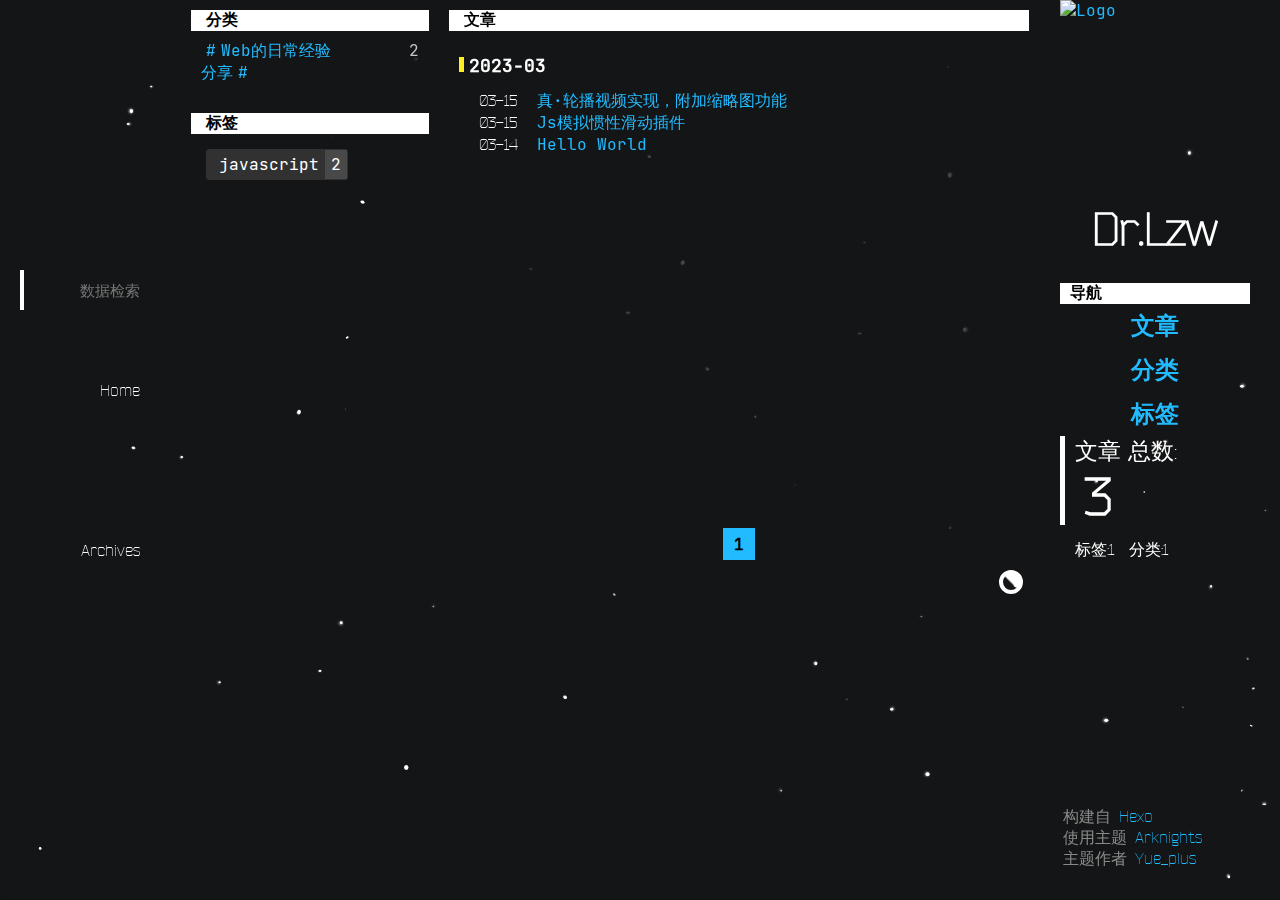
==== commit 8a8f99cb: "Site updated: 2023-03-16 08:52:53" ====
--- a/archives/index.html
+++ b/archives/index.html
@@ -6,7 +6,7 @@
 @font-face {
  font-family: 'JetBrains Mono';
  src: local('JetBrains Mono'), url('/font/JetBrainsMono-Regular.woff2') format('woff2');
-}</style><meta name="generator" content="Hexo 5.4.2"></head><body><div class="loading" style="opacity: 0"><div class="loadingBar left"></div><div class="loadingBar right"></div></div><main><header class="closed"><nav><div class="navBtn hide"><i class="navBtnIcon"><span class="navBtnIconBar"></span><span class="navBtnIconBar"></span><span class="navBtnIconBar"></span></i></div><div class="navItem" id="search-header"><span class="navItemTitle"><input autocomplete="off" autocorrect="off" autocapitalize="none" placeholder="数据检索" spellcheck="false" maxlength="50" type="text" id="search-input"></span></div><div class="navItem" id="search-holder"></div><div class="search-popup"><div id="search-result"></div></div><ol class="navContent"><li class="navItem"><a class="navBlock" href="/"><span class="navItemTitle">Home</span></a></li><li class="navItem" matchdata="categories,tags"><a class="navBlock" href="/archives/"><span class="navItemTitle">Archives</span></a></li></ol></nav></header><article><div id="archive-flex"><div id="Archives"><h1>文章</h1><div id="Archives-bg"><h2>2023-03</h2><div class="article-item"><div class="control-archive"><time>03-15</time></div><a href="/2023/03/15/%E7%9C%9F%C2%B7%E8%BD%AE%E6%92%AD%E8%A7%86%E9%A2%91%E5%AE%9E%E7%8E%B0%EF%BC%8C%E9%99%84%E5%8A%A0%E7%BC%A9%E7%95%A5%E5%9B%BE%E5%8A%9F%E8%83%BD/" target="_blank">真·轮播视频实现，附加缩略图功能</a></div><div class="article-item"><div class="control-archive"><time>03-15</time></div><a href="/2023/03/15/Js%E6%A8%A1%E6%8B%9F%E6%83%AF%E6%80%A7%E6%BB%91%E5%8A%A8%E6%8F%92%E4%BB%B6/" target="_blank">Js模拟惯性滑动插件</a></div><div class="article-item"><div class="control-archive"><time>03-14</time></div><a href="/2023/03/14/hello-world/" target="_blank">Hello World</a></div><div id="paginator"><span class="page-number current">1</span></div></div></div><div id="archive-aside"><div id="Categories"><h1>分类</h1><ul class="category-list"><li class="category-list-item"><a class="category-list-link" href="/categories/Web%E7%9A%84%E6%97%A5%E5%B8%B8%E7%BB%8F%E9%AA%8C%E5%88%86%E4%BA%AB/">Web的日常经验分享</a><span class="category-list-count">2</span></li></ul></div><div id="Tags"><h1>标签</h1><ul class="tag-list" itemprop="keywords"><li class="tag-list-item"><a class="tag-list-link" href="/tags/javascript/" rel="tag">javascript</a><span class="tag-list-count">2</span></li></ul></div></div></div><div class="bottom-btn"><div><a id="to-top" onClick="scrolls.scrolltop();" title="回到顶部" style="opacity: 0; display: none;">∧</a><a id="color-mode" onClick="colorMode.change()" title="切换主题"></a></div></div></article><aside><div id="about"><a href="/" id="logo"><img src="https://ak.hypergryph.com/assets/index/images/ak/pc/faction/1.png" alt="Logo"></a><h1 id="Dr"><a href="/">Dr.Lzw</a></h1><div id="description"><p></p></div></div><div id="aside-block"><h1>导航</h1><div id="navigation"><a href="#Archives">文章</a><a href="#Categories">分类</a><a href="#Tags">标签</a></div><section id="total"><a id="total-archives" href="/archives"><span class="total-title">文章 总数:</span><span class="total-number">3</span></a><div id="total-tags"><span class="total-title">标签:</span><span class="total-number">1</span></div><div id="total-categories"><span class="total-title">分类:</span><span class="total-number">1</span></div></section></div><footer><nobr>构建自 <a target="_blank" rel="noopener" href="http://hexo.io">Hexo</a></nobr><wbr><nobr> 使用主题 <a target="_blank" rel="noopener" href="https://github.com/Yue-plus/hexo-theme-arknights">Arknights</a></nobr><wbr><nobr>主题作者 <a target="_blank" rel="noopener" href="https://github.com/Yue-plus">Yue_plus</a></nobr></footer></aside></main><canvas id="canvas-dust"></canvas><script src="/js/search.js"></script><script class="pjax-js">reset=_=>{code.findCode();}</script><script src="/js/jquery.js"></script><script src="/js/arknights.js"></script><script src="/js/pjax.js"></script><script>window.addEventListener("load",() => {pjax = new Pjax({
+}</style><meta name="generator" content="Hexo 5.4.2"></head><body><div class="loading" style="opacity: 0"><div class="loadingBar left"></div><div class="loadingBar right"></div></div><main><header class="closed"><nav><div class="navBtn hide"><i class="navBtnIcon"><span class="navBtnIconBar"></span><span class="navBtnIconBar"></span><span class="navBtnIconBar"></span></i></div><div class="navItem" id="search-header"><span class="navItemTitle"><input autocomplete="off" autocorrect="off" autocapitalize="none" placeholder="数据检索" spellcheck="false" maxlength="50" type="text" id="search-input"></span></div><div class="navItem" id="search-holder"></div><div class="search-popup"><div id="search-result"></div></div><ol class="navContent"><li class="navItem"><a class="navBlock" href="/"><span class="navItemTitle">Home</span></a></li><li class="navItem" matchdata="categories,tags"><a class="navBlock" href="/archives/"><span class="navItemTitle">Archives</span></a></li></ol></nav></header><article><div id="archive-flex"><div id="Archives"><h1>文章</h1><div id="Archives-bg"><h2>2023-03</h2><div class="article-item"><div class="control-archive"><time>03-15</time></div><a href="/2023/03/15/%E7%9C%9F%C2%B7%E8%BD%AE%E6%92%AD%E8%A7%86%E9%A2%91%E5%AE%9E%E7%8E%B0%EF%BC%8C%E9%99%84%E5%8A%A0%E7%BC%A9%E7%95%A5%E5%9B%BE%E5%8A%9F%E8%83%BD/" target="_blank">真·轮播视频实现，附加缩略图功能</a></div><div class="article-item"><div class="control-archive"><time>03-15</time></div><a href="/2023/03/15/Js%E6%A8%A1%E6%8B%9F%E6%83%AF%E6%80%A7%E6%BB%91%E5%8A%A8%E6%8F%92%E4%BB%B6/" target="_blank">Js模拟惯性滑动插件</a></div><div class="article-item"><div class="control-archive"><time>03-14</time></div><a href="/2023/03/14/hello-world/" target="_blank">Hello World</a></div><div id="paginator"><span class="page-number current">1</span></div></div></div><div id="archive-aside"><div id="Categories"><h1>分类</h1><ul class="category-list"><li class="category-list-item"><a class="category-list-link" href="/categories/Web%E7%9A%84%E6%97%A5%E5%B8%B8%E7%BB%8F%E9%AA%8C%E5%88%86%E4%BA%AB/">Web的日常经验分享</a><span class="category-list-count">2</span></li></ul></div><div id="Tags"><h1>标签</h1><ul class="tag-list" itemprop="keywords"><li class="tag-list-item"><a class="tag-list-link" href="/tags/javascript/" rel="tag">javascript</a><span class="tag-list-count">2</span></li></ul></div></div></div><div class="bottom-btn"><div><a id="to-top" onClick="scrolls.scrolltop();" title="回到顶部" style="opacity: 0; display: none;">∧</a><a id="color-mode" onClick="colorMode.change()" title="切换主题"></a></div></div></article><aside><div id="about"><a href="/" id="logo"><img src="https://ak.hypergryph.com/assets/index/images/ak/pc/faction/1.png" alt="Logo"></a><h1 id="Dr"><a href="/">Dr.Lzw</a></h1><div id="description"><p></p></div></div><div id="aside-block"><h1>导航</h1><div id="navigation"><a href="#Archives">文章</a><a href="#Categories">分类</a><a href="#Tags">标签</a></div><section id="total"><a id="total-archives" href="/archives"><span class="total-title">文章 总数:</span><span class="total-number">3</span></a><div id="total-tags"><span class="total-title">标签:</span><span class="total-number">1</span></div><div id="total-categories"><span class="total-title">分类:</span><span class="total-number">1</span></div></section></div><footer><nobr>构建自 <a target="_blank" rel="noopener" href="http://hexo.io">Hexo</a></nobr><wbr><nobr> 使用主题 <a target="_blank" rel="noopener" href="https://github.com/Yue-plus/hexo-theme-arknights">Arknights</a></nobr><wbr><nobr>主题作者 <a target="_blank" rel="noopener" href="https://github.com/Yue-plus">Yue_plus</a></nobr></footer></aside></main><canvas id="canvas-dust"></canvas><script src="/js/search.js"></script><script class="pjax-js">reset=_=>{code.findCode();}</script><script src="/js/arknights.js"></script><script src="/js/pjax.js"></script><script>window.addEventListener("load",() => {pjax = new Pjax({
  cacheBust: false,
  selectors: ['title','article','#aside-block','.pjax-js'],
  switches: {'article': Pjax.switches.sideBySide},
